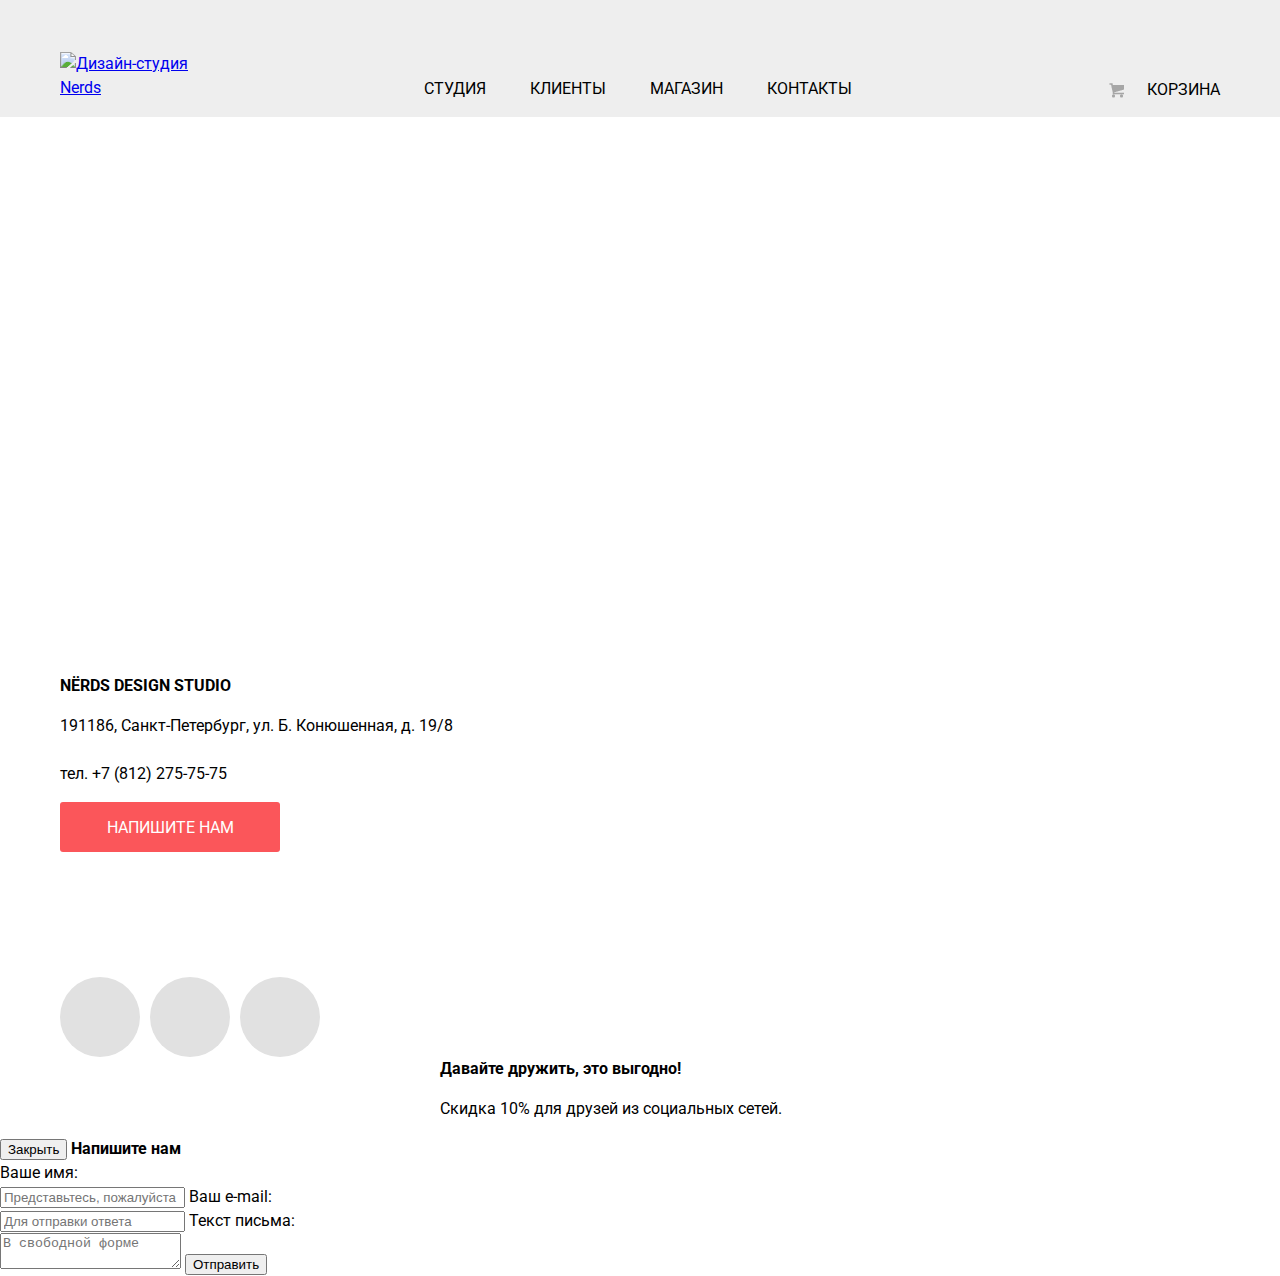
==== catalog.html @ d825fbf0 "added 'catalog' page" ====
<!DOCTYPE html>
<html lang="ru" xmlns="http://www.w3.org/1999/html">
<head>
    <meta charset="UTF-8">
    <title>Дизайн-студия Nerds</title>
    <link rel="stylesheet" href="https://necolas.github.io/normalize.css/8.0.0/normalize.css">
    <link rel="stylesheet" href="https://fonts.googleapis.com/css?family=Roboto:100,100i,300,300i,400,400i,500,500i,700,700i,900,900i&amp;subset=cyrillic,cyrillic-ext,latin-ext" >
    <link rel="stylesheet" href="css/style.css">
</head>
<body>
<header class="header">
    <nav class="header-nav container">
        <a href="#" class="header-logo"><img src="images/nerds-logo.png" alt="Дизайн-студия Nerds"></a>
        <ul class="header-menu">
            <li><a href="#studio">Студия</a></li>
            <li><a href="#clients">Клиенты</a></li>
            <li><a href="#">Магазин</a></li>
            <li><a href="#contact">Контакты</a></li>
        </ul>
        <a href="#" class="header-basket">Корзина</a>
    </nav>
</header>
<main>


    <section class="contacts" id="contact">
        <div id="map">
            <iframe src="https://www.google.com/maps/embed?pb=!1m14!1m8!1m3!1d3997.198206545723!2d30.3230833!3d59.9387942!3m2!1i1024!2i768!4f13.1!3m3!1m2!1s0x4696310fca5ba729%3A0xea9c53d4493c879f!2z0JHQvtC70YzRiNCw0Y8g0JrQvtC90Y7RiNC10L3QvdCw0Y8g0YPQuy4sIDE5LCDQodCw0L3QutGCLdCf0LXRgtC10YDQsdGD0YDQsywg0KDQvtGB0YHQuNGPLCAxOTExODY!5e0!3m2!1sru!2sua!4v1524578433122" width="100%" height="415" frameborder="0" style="border:0" allowfullscreen></iframe>
        </div>
        <div class="container">
            <div class="page-address">
                <b>NЁRDS DESIGN STUDIO</b>
                <p>191186, Санкт-Петербург, ул. Б. Конюшенная, д. 19/8<br><br>
                    тел. +7 (812) 275-75-75</p>
                <a href="#contact" class="adress-button" onclick="openPopup()">Напишите нам</a>
            </div>
        </div>
    </section>
</main>
<footer class="footer">
    <div class="container clearfix">
        <div class="footer-social">
            <ul>
                <li><a href="#"><span class="vk">Вконтакте</span></a></li>
                <li><a href="#"><span class="fb">Facebook</span></a></li>
                <li><a href="#"><span class="insta">Instagram</span></a></li>
            </ul>
        </div>
        <div class="footer-promo">
            <b class="footer-promo-title">Давайте дружить, это выгодно!</b>
            <p>Скидка 10% для друзей из социальных сетей.</p>
        </div>
    </div>
</footer>
<div class="pop-up">
    <button class="window-close" title="Закрыть" onclick="windowClose()">Закрыть</button>
    <b>Напишите нам</b>
    <form action="#" method="post" class="clearfix">
        <label>Ваше имя:<br><input type="text" name="name" id="username" placeholder="Представьтесь, пожалуйста" autocomplete="on"></label>
        <label class="right-form">Ваш e-mail:<br><input type="email" name="e-mail" id="usermail" placeholder="Для отправки ответа" autocomplete="on"></label>
        <label>Текст письма:<br><textarea name="text" id="usertext" placeholder="В свободной форме" ></textarea></label>
        <input type="submit" name="send-message" value="Отправить" onclick="windowClose()">
    </form>
</div>

<script src="javascript/scripts.js"></script>
</body>
</html>
---- css/style.css ----
html {
    box-sizing: border-box;
}

*,
*::before,
*::after {
    box-sizing: inherit;
}

body {
    background-color: white;
    min-width: 1200px;
    margin: 0;
    padding: 0;
    font-family: Roboto, sans-serif;
    font-size: 16px;
    line-height: 24px;
    color: #000000;
}

.container {
    width: 1160px;
    margin: 0 auto;
}

.clearfix::after {
    content: "";
    display: table;
    clear: both;
}

.header {
    background-color: #eeeeee;
    padding-top: 52px;
}

a.header-logo {
    display: inline-block;
    width: 160px;
    height: 65px;
    vertical-align: bottom;
}

a.header-logo:hover {
    opacity: 0.8;
}

a.header-logo:active {
    opacity: 0.3;
}

.header-nav ul {
    display: inline-block;
    padding: 0;
}

.header-nav li {
    display: inline-block;
    list-style: none;
}

.header-nav li > a,
a.header-basket {
    text-decoration: none;
    color: #000000;
    text-transform: uppercase;
}

.header-nav li > a:hover,
a.header-basket:hover {
    color: #fb565a;
}

.header-nav li > a:active {
    color: #000000;
    opacity: 0.3;
}

ul.header-menu {
    width: 490px;
    margin-left: 200px;
}

ul.header-menu li {
    margin-right: 40px;
}

ul.header-menu li:last-child {
    margin-right: 0;
}

a.header-basket {
    float: right;
    text-align: right;
    margin-top: 26px;
    position: relative;
}

a.header-basket::before {
    content: "";
    display: block;
    width: 15px;
    height: 15px;
    position: absolute;
    left: -38px;
    top: 5px;
    background-image: url("../images/icon-basket.png");
    background-repeat: no-repeat;
    background-size: 15px 15px;
}

.slider {
    background-color: #eeeeee;
    margin-bottom: 80px;
}

.slider input[type=radio] {
    display: none;
}

.slider-display {
    display: block;
    width: 1160px;
    height: 430px;
    position: relative;
}

.slider-slide  {
    width: 1160px;
    height: 430px;
    position: absolute;
    left: 0;
    top: 0;
    padding-top: 74px;
    background-repeat: no-repeat;
    display: none;
}

.slides .slider-slide:nth-child(1) {
    background-image: url('../images/slide1.png');
    background-position: 430px 16px;
}

.slides .slider-slide:nth-child(2) {
    background-image: url('../images/slide2.png');
    background-position: 492px 0;
}

.slides .slider-slide:nth-child(3) {
    background-image: url('../images/slide3.png');
    background-position: 400px 20px;
}

.slider-controls {
    position: absolute;
    left: 534px;
    bottom: 92px;
    z-index: 1000;
}

.slider-controls label {
    display: inline-block;
    width: 18px;
    height: 18px;
    margin-right: 15px;
    border-radius: 50%;
    cursor: pointer;
    background-color: #ffffff;
}

#slider-btn-1:checked ~ .slider-controls label[for="slider-btn-1"],
#slider-btn-2:checked ~ .slider-controls label[for="slider-btn-2"],
#slider-btn-3:checked ~ .slider-controls label[for="slider-btn-3"] {
    box-shadow:
            0 0 0 5px #fff inset,
            0 0 0 7px #c1c1c1 inset;
}

#slider-btn-1:checked ~ .slides .slider-slide:nth-child(1) {
    display: block;
}

#slider-btn-2:checked ~ .slides .slider-slide:nth-child(2) {
    display: block;
}

#slider-btn-3:checked ~ .slides .slider-slide:nth-child(3) {
    display: block;
}

.slider b {
    display: inline-block;
    padding: 0;
    font-size: 55px;
    line-height: 55px;
    width: 560px;
    margin-bottom: 10px;
}

.slides .slider-slide:nth-child(3) b {
    width: 460px;
}

.slider p {
    padding: 0;
    width: 380px;
    line-height: 24px;
    margin-bottom: 40px;
}

.slider a {
    display: block;
    width: 240px;
    height: 50px;
    padding-top: 15px;
    text-decoration: none;
    color: #ffffff;
    text-transform: uppercase;
    text-align: center;
    background-color: #fb565a;
    border-radius: 3px;
}

.slider a:hover {
    background-color: #e74246;
}

.slider a:active {
    color: rgba(255, 255, 255, 0.3);
    box-shadow: 0 3px 0 0 rgba(0, 1, 1, 0.1) inset;
}

.services {
    padding-bottom: 80px;
    border-bottom: 2px solid #eeeeee;
}

.service-block {
    display: inline-block;
    vertical-align: top;
    width: 300px;
    margin-right: 98px;
}

.service-block:nth-child(3n) {
    margin-right: 0;
}

.services h3 {
    text-transform: uppercase;
    font-size: 24px;
    font-weight: bold;
    margin-top: 20px;
    margin-bottom: 20px;
}

.services p {
    display: inline-block;
    padding-right: 40px;
    margin-top: 0;
    margin-bottom: 30px;
}

a.order-button {
    display: block;
    padding: 15px;
    width: 160px;
    height: 50px;
    color: #ffffff;
    text-decoration: none;
    text-transform: uppercase;
    text-align: center;
    background-color: #fb565a;
    border-radius: 3px;
}

a.order-button:hover {
    background-color: #e74246;
}

a.order-button:active {
    background-color: #d7373b;
}

a.btn-green {
    background-color: #00ca74;
}

a.btn-green:hover {
    background-color: #00bc6c;
}

a.btn-green:active {
    background-color: #00aa62;
}

a.btn-yellow {
    background-color: #efc84a;
}

a.btn-yellow:hover {
    background-color: #eab534;
}

a.btn-yellow:active {
    background-color: #e5a722;
}

a.order-button:active,
a.btn-green:active,
a.btn-yellow:active {
    color: rgba(255, 255, 255, 0.3);
    box-shadow: 0 3px 0 0 rgba(0, 1, 1, 0.1) inset;
}

.content {
    padding-top: 41px;
    padding-bottom: 0;
}

.content .container {
    padding-bottom: 55px;
    border-bottom: 2px solid #eeeeee;
    background-image: url('../images/nerds-illustration.jpg');
    background-repeat: no-repeat;
    background-position: 800px 0;
}

.content b {
    display: inline-block;
    width: 660px;
    padding: 0;
    margin-top: 32px;
    margin-bottom: 16px;
    font-size: 45px;
    line-height: 45px;
}

.content p {
    display: inline-block;
    width: 660px;
}

.content-title {
    display: inline-block;
    text-transform: uppercase;
    font-weight: bold;
    margin-bottom: 12px;
}

.content-left,
.content-right {
    margin-top: 24px;
}

.content-left {
    width: 660px;
    float: left;
}

.content-left ul {
    display: block;
    margin-top: 10px;
    padding-left: 35px;
    padding-top: 5px;
    padding-bottom: 0;
}

.content-left li {
    list-style: none;
    padding-bottom: 24px;
    position: relative;
}

.content-left li:last-child {
    padding-bottom: 0;
}

.content-left li:before {
    content: "";
    display: block;
    position: absolute;
    left: -35px;
    top: 12px;
    width: 25px;
    height: 2px;
    background-color: #fb565a;
}

.content-right {
    width: 360px;
    float: right;
}

.content-right .content-title {
    width: 360px;
    text-align: center;
    margin-bottom: 40px;
}

.content-right ul {
    display: inline-block;
    width: 360px;
    padding: 0;
    margin-bottom: 0;
}

.content-right li {
    display: inline-block;
    list-style: none;
    width: 100px;
    margin-left: 16px;
}

.content-right li:first-child {
    margin-left: 0;
}

.percents {
    font-size: 46px;
    font-weight: bold;
}

sup.percents {
    vertical-align: top;
}

li.description {
    line-height: 18px;
}

.partners {
    padding-top: 45px;
}

.partners .container {
    border-bottom: 2px solid #eeeeee;
}

.partners ul {
    padding: 0;
    font-size: 0;
    margin-bottom: 35px;
    height: 100px;
    line-height: 100px;
}

.partners li {
    display: inline-block;
    width: 260px;
    line-height: normal;
    vertical-align: middle;
    text-align: center;
    list-style: none;
    margin-right: 40px;
    opacity: 0.2;
}

.partners li:last-child {
    margin-right: 0;
}

.partners li:hover {
    opacity: 1;
}

.partners li:active {
    opacity: 0.1;
}

.contacts {
    width: auto;
    background-image: url("../images/google-map.jpg");
    background-repeat: repeat-x;
    background-position: center;
    margin-top: 80px;
    padding: 55px 0;
}

.page-addres {
    display: block;
    width: 319px;
    height: 308px;
    padding-top: 52px;
    padding-left: 50px;
    background-color: #ffffff;
}

.page-addres b {
    display: inline-block;
    font-size: 18px;
}

.page-addres p {
    display: inline-block;
    width: 210px;
    padding-top: 7px;
    padding-bottom: 22px;
    font-size: 16px;
    line-height: 18px;
}

a.adress-button {
    display: block;
    padding: 14px;
    width: 220px;
    height: 50px;
    color: #ffffff;
    text-decoration: none;
    text-transform: uppercase;
    text-align: center;
    background-color: #fb565a;
    border-radius: 3px;
}

a.adress-button:hover {
    background-color: #e74246;
}

a.adress-button:active {
    background-color: #d7373b;
}

.footer {
    margin-top: 65px;
}

.footer-social ul {
    display: inline-block;
    padding: 0;
    font-size: 0;
}

.footer-social li {
    display: inline-block;
    list-style: none;
    margin-right: 10px;
}

.footer-social li:last-child {
    margin-right: 0;
}

.footer-social a {
    display: block;
    width: 80px;
    height: 80px;
    border-radius: 50%;
    background-color: #e1e1e1;
    background-repeat: no-repeat;
    background-position: center;
}

.footer-social li:first-child > a {
    background-image: url("../images/vk-icon.png");
}

.footer-social li:nth-child(2) > a {
    background-image: url("../images/fb-icon.png");
}

.footer-social li:last-child > a {
    background-image: url("../images/insta-icon.png");
}

.footer-social a:hover {
    background-color: #e74246;
}

.footer-social a:active {
    background-color: #d7373b;
    box-shadow: 0 3px 0 0 rgba(0, 1, 1, 0.1) inset;
}

.footer-promo {
    float: right;
    width: 560px;
    margin-right: 220px;
}

p.footer-promo-title {
    font-size: 36px;
}
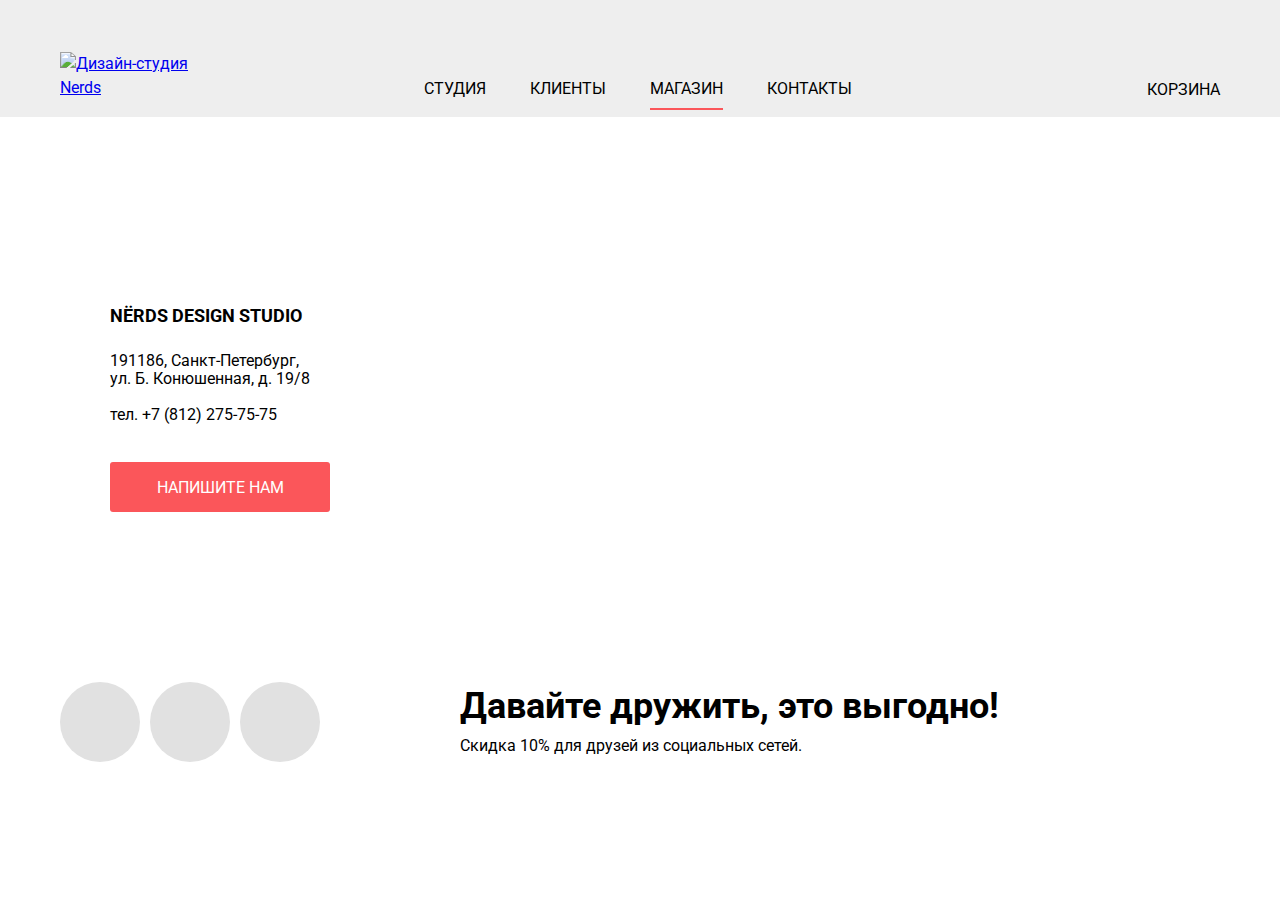
==== commit c0404787: "improved code" ====
--- a/catalog.html
+++ b/catalog.html
@@ -10,19 +10,17 @@
 <body>
 <header class="header">
     <nav class="header-nav container">
-        <a href="#" class="header-logo"><img src="images/nerds-logo.png" alt="Дизайн-студия Nerds"></a>
+        <a href="index.html" class="header-logo"><img src="images/nerds-logo.png" alt="Дизайн-студия Nerds"></a>
         <ul class="header-menu">
             <li><a href="#studio">Студия</a></li>
             <li><a href="#clients">Клиенты</a></li>
-            <li><a href="#">Магазин</a></li>
+            <li><a class="active">Магазин</a></li>
             <li><a href="#contact">Контакты</a></li>
         </ul>
         <a href="#" class="header-basket">Корзина</a>
     </nav>
 </header>
 <main>
-
-
     <section class="contacts" id="contact">
         <div id="map">
             <iframe src="https://www.google.com/maps/embed?pb=!1m14!1m8!1m3!1d3997.198206545723!2d30.3230833!3d59.9387942!3m2!1i1024!2i768!4f13.1!3m3!1m2!1s0x4696310fca5ba729%3A0xea9c53d4493c879f!2z0JHQvtC70YzRiNCw0Y8g0JrQvtC90Y7RiNC10L3QvdCw0Y8g0YPQuy4sIDE5LCDQodCw0L3QutGCLdCf0LXRgtC10YDQsdGD0YDQsywg0KDQvtGB0YHQuNGPLCAxOTExODY!5e0!3m2!1sru!2sua!4v1524578433122" width="100%" height="415" frameborder="0" style="border:0" allowfullscreen></iframe>
--- a/css/style.css
+++ b/css/style.css
@@ -65,6 +65,7 @@
     text-decoration: none;
     color: #000000;
     text-transform: uppercase;
+    padding-bottom: 10px;
 }
 
 .header-nav li > a:hover,
@@ -91,10 +92,13 @@
 }
 
 a.header-basket {
+    display: inline-block;
+    width: 115px;
     float: right;
     text-align: right;
     margin-top: 26px;
     position: relative;
+    padding-bottom: 7px;
 }
 
 a.header-basket::before {
@@ -103,11 +107,17 @@
     width: 15px;
     height: 15px;
     position: absolute;
-    left: -38px;
+    left: 0;
     top: 5px;
-    background-image: url("../images/icon-basket.png");
-    background-repeat: no-repeat;
-    background-size: 15px 15px;
+    background: url('../images/css_sprites.png') -97px -238px;
+}
+
+.header-nav a.active {
+    border-bottom: 2px solid #fb565a;
+}
+
+.header-nav a.active:hover {
+    color: #000000;
 }
 
 .slider {
@@ -156,7 +166,7 @@
     position: absolute;
     left: 534px;
     bottom: 92px;
-    z-index: 1000;
+    z-index: 80;
 }
 
 .slider-controls label {
@@ -177,14 +187,8 @@
             0 0 0 7px #c1c1c1 inset;
 }
 
-#slider-btn-1:checked ~ .slides .slider-slide:nth-child(1) {
-    display: block;
-}
-
-#slider-btn-2:checked ~ .slides .slider-slide:nth-child(2) {
-    display: block;
-}
-
+#slider-btn-1:checked ~ .slides .slider-slide:nth-child(1),
+#slider-btn-2:checked ~ .slides .slider-slide:nth-child(2),
 #slider-btn-3:checked ~ .slides .slider-slide:nth-child(3) {
     display: block;
 }
@@ -322,9 +326,14 @@
 .content .container {
     padding-bottom: 55px;
     border-bottom: 2px solid #eeeeee;
-    background-image: url('../images/nerds-illustration.jpg');
+}
+
+.content .nerds-logo {
+    float: right;
+    width: 360px;
+    height: 208px;
+    background: url('../images/css_sprites.png') -10px -10px;
     background-repeat: no-repeat;
-    background-position: 800px 0;
 }
 
 .content b {
@@ -410,20 +419,29 @@
     display: inline-block;
     list-style: none;
     width: 100px;
-    margin-left: 16px;
-}
-
-.content-right li:first-child {
-    margin-left: 0;
+    margin-right: 16px;
+}
+
+.content-right li:last-child {
+    width: 70px;
+    margin-right: 0;
 }
 
 .percents {
     font-size: 46px;
     font-weight: bold;
-}
-
-sup.percents {
-    vertical-align: top;
+    position: relative;
+}
+
+.percents::after {
+    content: "%";
+    width: 26px;
+    height: 26px;
+    font-size: 26px;
+    line-height: 10px;
+    position: absolute;
+    top: -5px;
+    right: -5px;
 }
 
 li.description {
@@ -470,30 +488,37 @@
 }
 
 .contacts {
-    width: auto;
+    position: relative;
+    margin-top: 80px;
+    height: 415px;
     background-image: url("../images/google-map.jpg");
-    background-repeat: repeat-x;
+    background-repeat: no-repeat;
     background-position: center;
-    margin-top: 80px;
-    padding: 55px 0;
-}
-
-.page-addres {
-    display: block;
+}
+
+.contacts iframe {
+    padding: 0;
+    z-index: 5;
+}
+
+.page-address {
+    display: block;
+    position: absolute;
+    left: auto;
+    top: 55px;
     width: 319px;
     height: 308px;
     padding-top: 52px;
     padding-left: 50px;
     background-color: #ffffff;
-}
-
-.page-addres b {
-    display: inline-block;
+    z-index: 10;
+}
+
+.page-address b {
     font-size: 18px;
 }
 
-.page-addres p {
-    display: inline-block;
+.page-address p {
     width: 210px;
     padding-top: 7px;
     padding-bottom: 22px;
@@ -523,7 +548,8 @@
 }
 
 .footer {
-    margin-top: 65px;
+    margin-top: 70px;
+    margin-bottom: 70px;
 }
 
 .footer-social ul {
@@ -543,25 +569,43 @@
 }
 
 .footer-social a {
-    display: block;
+    display: inline-block;
     width: 80px;
     height: 80px;
     border-radius: 50%;
     background-color: #e1e1e1;
     background-repeat: no-repeat;
     background-position: center;
-}
-
-.footer-social li:first-child > a {
-    background-image: url("../images/vk-icon.png");
-}
-
-.footer-social li:nth-child(2) > a {
-    background-image: url("../images/fb-icon.png");
-}
-
-.footer-social li:last-child > a {
-    background-image: url("../images/insta-icon.png");
+    z-index: 5;
+    position: relative;
+}
+
+.footer-social span {
+    display: inline-block;
+    background-image: url('../images/css_sprites.png');
+    background-repeat: no-repeat;
+    position: absolute;
+    top: 50%;
+    left: 50%;
+    transform: translate(-50%, -50%);
+}
+
+.footer-social span.vk {
+    width: 26px;
+    height: 15px;
+    background-position: -51px -238px;
+}
+
+.footer-social span.fb {
+    width: 12px;
+    height: 22px;
+    background-position: -10px -279px;
+}
+
+.footer-social span.insta {
+    width: 21px;
+    height: 21px;
+    background-position: -10px -238px;
 }
 
 .footer-social a:hover {
@@ -573,12 +617,163 @@
     box-shadow: 0 3px 0 0 rgba(0, 1, 1, 0.1) inset;
 }
 
+.footer-social a:active > span {
+    opacity: 0.3;
+}
+
 .footer-promo {
     float: right;
     width: 560px;
-    margin-right: 220px;
-}
-
-p.footer-promo-title {
+    margin-right: 200px;
+    margin-top: -80px;
+}
+
+b.footer-promo-title {
     font-size: 36px;
+}
+
+.footer-promo p {
+    font-size: 16px;
+    line-height: 22px;
+    margin-top: 10px;
+}
+
+.pop-up {
+    display: none;
+    position: fixed;
+    top: 50%;
+    left: 50%;
+    transform: translate(-50%, -50%);
+    background-color: #ffffff;
+    width: 960px;
+    height: 590px;
+    padding: 70px 100px 80px 100px;
+    box-shadow: 0 20px 40px 0 rgba(0,1,1,0.75);
+    z-index: 100;
+}
+
+.pop-up b {
+    font-size: 45px;
+    line-height: 45px;
+}
+
+.pop-up .window-close {
+    display: block;
+    width: 23px;
+    height: 23px;
+    font-size: 0;
+    background-color: white;
+    border: 0;
+    opacity: 0.3;
+    cursor: pointer;
+    position: absolute;
+    right: 90px;
+    top: 80px;
+}
+
+.pop-up .window-close::before,
+.pop-up .window-close::after {
+    content: "";
+    width: 25px;
+    height: 5px;
+    background-color: #fb565a;
+    position: absolute;
+    top: 10px;
+    left: 2px;
+}
+
+.pop-up .window-close::before {
+    transform: rotate(-45deg);
+}
+
+.pop-up .window-close::after {
+    transform: rotate(45deg);
+}
+
+.pop-up .window-close:hover {
+    opacity: 1;
+}
+
+.pop-up .window-close:active {
+    opacity: 0.1;
+}
+
+.pop-up form {
+    margin-top: 35px;
+}
+
+.pop-up label,
+.pop-up input {
+    font-size: 16px;
+}
+
+.pop-up label {
+    font-weight: bold;
+}
+
+.pop-up input,
+.pop-up textarea {
+    border: 2px solid #d7dcde;
+    padding: 10px;
+    color: #444444;
+    margin-top: 10px;
+}
+
+.pop-up input:hover,
+.pop-up textarea:hover {
+    border-color: #b4b9bb;
+}
+
+.pop-up input:focus,
+.pop-up textarea:focus {
+   border-color: #000000;
+   color: #000000;
+}
+
+.pop-up input:invalid {
+    border-color: #e74246;
+    color: #e74246;
+}
+
+.pop-up input {
+    width: 360px;
+    height: 50px;
+    margin-bottom: 30px;
+}
+
+label.right-form {
+    float: right;
+    margin-top: -24px;
+}
+
+.pop-up textarea {
+    width: 760px;
+    height: 120px;
+    resize: none;
+}
+
+.pop-up input[type="text"] {
+    margin-right: 40px;
+}
+
+.pop-up input[type="submit"] {
+    width: 260px;
+    height: 50px;
+    padding: 14px;
+    color: #ffffff;
+    text-decoration: none;
+    text-transform: uppercase;
+    text-align: center;
+    background-color: #fb565a;
+    border-radius: 3px;
+    border: none;
+    margin-top: 50px;
+}
+
+.pop-up input[type="submit"]:hover {
+    background-color: #e74246;
+}
+
+.pop-up input[type="submit"]:active {
+    background-color: #d7373b;
 }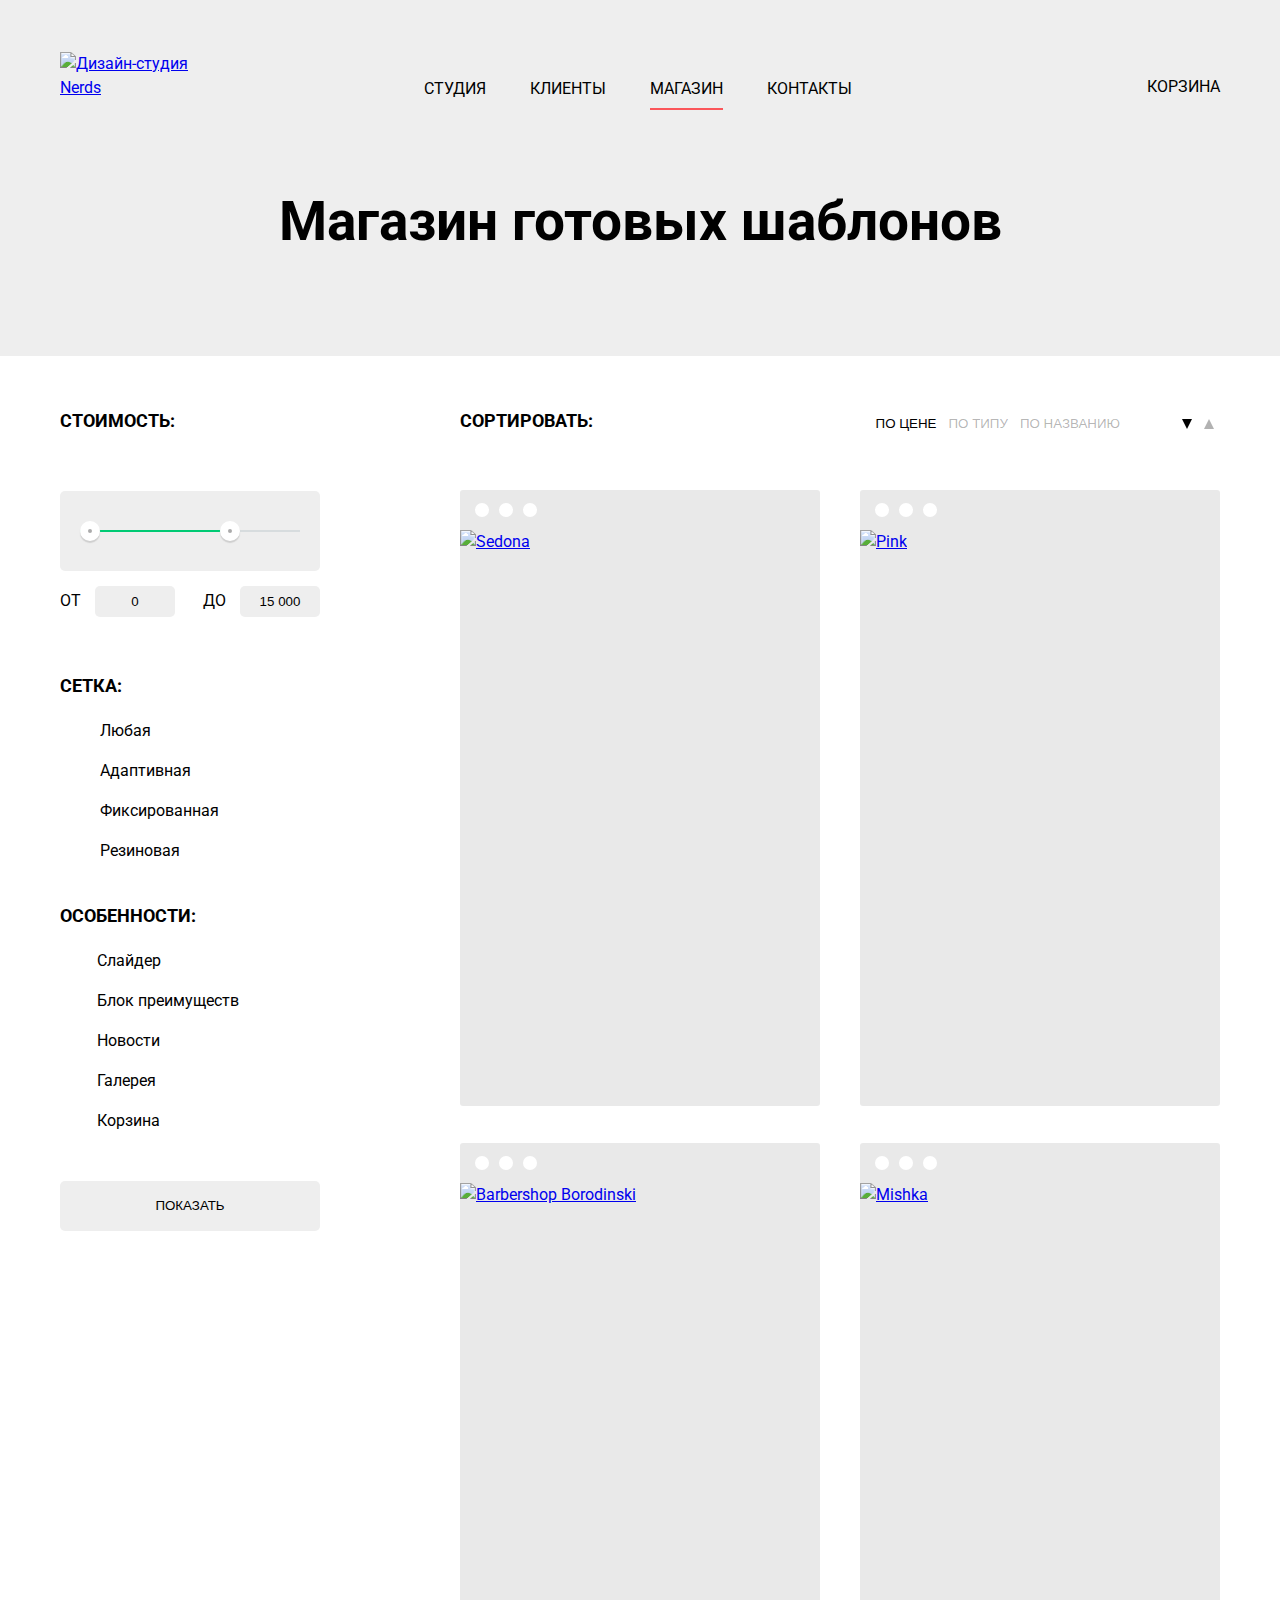
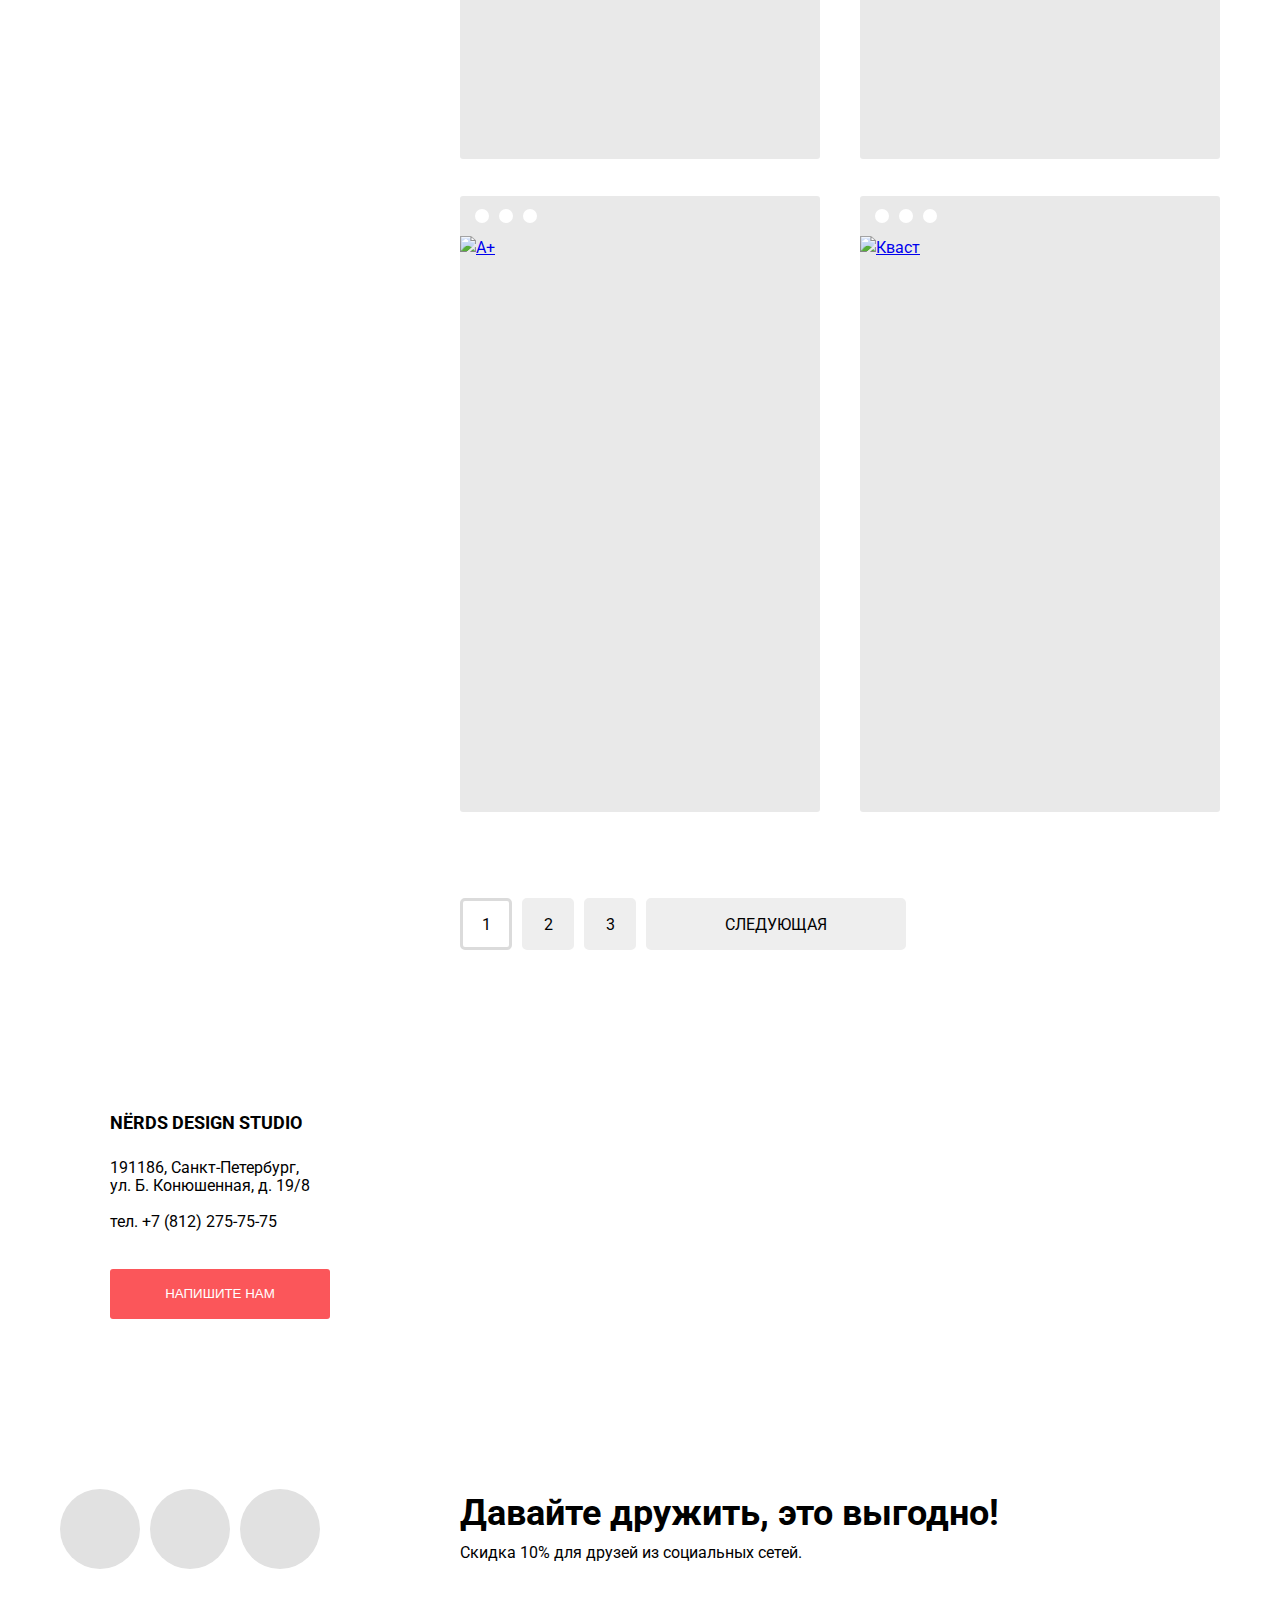
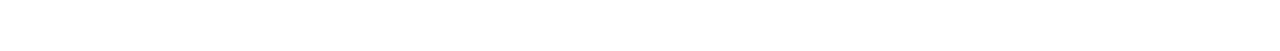
==== commit 8a56c185: "minor improvements" ====
--- a/catalog.html
+++ b/catalog.html
@@ -12,8 +12,8 @@
     <nav class="header-nav container">
         <a href="index.html" class="header-logo"><img src="images/nerds-logo.png" alt="Дизайн-студия Nerds"></a>
         <ul class="header-menu">
-            <li><a href="#studio">Студия</a></li>
-            <li><a href="#clients">Клиенты</a></li>
+            <li><a href="index.html#studio">Студия</a></li>
+            <li><a href="index.html#clients">Клиенты</a></li>
             <li><a class="active">Магазин</a></li>
             <li><a href="#contact">Контакты</a></li>
         </ul>
@@ -21,16 +21,136 @@
     </nav>
 </header>
 <main>
+    <section class="shop-title">
+        <div class="container">
+            <h1>Магазин готовых шаблонов</h1>
+        </div>
+    </section>
+    <section class="catalogue">
+        <div class="container clearfix">
+            <aside class="catalogue-filter">
+                <b>Стоимость:</b>
+                <div class="range-filter">
+                    <div class="range-controls">
+                        <div class="scale">
+                            <div style="width: 70%" class="bar"></div>
+                        </div>
+                        <div class="toggle min-toggle"></div>
+                        <div class="toggle max-toggle"></div>
+                    </div>
+                    <div class="price-controls">
+                        <label class="min-price">от <input type="text" name="min-price" value="0"></label>
+                        <label class="max-price">до <input type="text" name="max-price" value="15 000"></label>
+                    </div>
+                </div>
+                <b>Сетка:</b>
+                <div class="grid">
+                    <input type="radio" id="all-items" name="radio-filter" checked>
+                    <label for="all-items">Любая <span></span></label>
+                    <input type="radio" id="adaptive" name="radio-filter">
+                    <label for="adaptive">Адаптивная <span></span></label>
+                    <input type="radio" id="fixed" name="radio-filter">
+                    <label for="fixed">Фиксированная <span></span></label>
+                    <input type="radio" id="responsive" name="radio-filter">
+                    <label for="responsive">Резиновая <span></span></label>
+                </div>
+                <b>Особенности:</b>
+                <div class="specials">
+                    <input type="checkbox" value="with-slider" id="with-slider">
+                    <label for="with-slider">Слайдер <span></span></label>
+                    <input type="checkbox" value="advantages" id="advantages">
+                    <label for="advantages">Блок преимуществ <span></span></label>
+                    <input type="checkbox" value="news" id="news">
+                    <label for="news">Новости <span></span></label>
+                    <input type="checkbox" value="gallery" id="gallery">
+                    <label for="gallery">Галерея <span></span></label>
+                    <input type="checkbox" value="basket" id="basket">
+                    <label for="basket">Корзина <span></span></label>
+                </div>
+                <button name="show" value="Показать" class="filter-show" onclick="showSelected()">Показать</button>
+            </aside>
+            <div class="catalogue-content">
+                <b>Сортировать:</b>
+                <ul class="sort">
+                    <li><button class="active-sort">По цене</button></li>
+                    <li><button>По типу</button></li>
+                    <li><button>По названию</button></li>
+                    <li><button><span class="arrow active-arrow">Вниз</span></button></li>
+                    <li><button><span class="arrow arrow-up">Вверх</span></button></li>
+                </ul>
+                <div class="catalogue-items">
+                    <div class="catalogue-item responsive-item">
+                        <div class="browser-window"><span></span><span></span><span></span></div>
+                        <a href="#"><img src="images/catalogue/img-sedona.jpg" alt="Sedona"></a>
+                        <div class="item-description">
+                            <b>Sedona</b>
+                            <p>Информационный сайт для туристов</p>
+                            <a href="#" class="item-price">9 900 руб.</a>
+                        </div>
+                    </div>
+                    <div class="catalogue-item adaptive-item">
+                        <div class="browser-window"><span></span><span></span><span></span></div>
+                        <a href="#"><img src="images/catalogue/img-pink.jpg" alt="Pink"></a>
+                        <div class="item-description">
+                            <b>Pink App</b>
+                            <p>Продуктовый лендинг приложения для iOS и Android</p>
+                            <a href="#" class="item-price">9 900 руб.</a>
+                        </div>
+                    </div>
+                    <div class="catalogue-item fixed-item">
+                        <div class="browser-window"><span></span><span></span><span></span></div>
+                        <a href="#"><img src="images/catalogue/img-barbershop.jpg" alt="Barbershop Borodinski"></a>
+                        <div class="item-description">
+                            <b>Barbershop</b>
+                            <p>Сайт салоны красоты. Для мужчин, да.</p>
+                            <a href="#" class="item-price">9 900 руб.</a>
+                        </div>
+                    </div>
+                    <div class="catalogue-item adaptive-item">
+                        <div class="browser-window"><span></span><span></span><span></span></div>
+                        <a href="#"><img src="images/catalogue/img-mishka.jpg" alt="Mishka"></a>
+                        <div class="item-description">
+                            <b>MISHKA</b>
+                            <p>Интернет-магазин вязаных игрушек</p>
+                            <a href="#" class="item-price">9 900 руб.</a>
+                        </div>
+                    </div>
+                    <div class="catalogue-item fixed-item">
+                        <div class="browser-window"><span></span><span></span><span></span></div>
+                        <a href="#"><img src="images/catalogue/img-aplus.jpg" alt="A+"></a>
+                        <div class="item-description">
+                            <b>A Plus</b>
+                            <p>Лендинг курсов повышения квалификации</p>
+                            <a href="#" class="item-price">9 900 руб.</a>
+                        </div>
+                    </div>
+                    <div class="catalogue-item fixed-item">
+                        <div class="browser-window"><span></span><span></span><span></span></div>
+                        <a href="#"><img src="images/catalogue/img-kvast.jpg" alt="Кваст"></a>
+                        <div class="item-description">
+                            <b>КВАСТ</b>
+                            <p>Промо-сайт производителя крафтового кваса</p>
+                            <a href="#" class="item-price">9 900 руб.</a>
+                        </div>
+                    </div>
+                </div>
+                <ul class="pager">
+                    <li><a class="active-page">1</a></li>
+                    <li><a href="#">2</a></li>
+                    <li><a href="#">3</a></li>
+                    <li><a href="#" class="next-page">Следующая</a></li>
+                </ul>
+            </div>
+        </div>
+    </section>
     <section class="contacts" id="contact">
-        <div id="map">
-            <iframe src="https://www.google.com/maps/embed?pb=!1m14!1m8!1m3!1d3997.198206545723!2d30.3230833!3d59.9387942!3m2!1i1024!2i768!4f13.1!3m3!1m2!1s0x4696310fca5ba729%3A0xea9c53d4493c879f!2z0JHQvtC70YzRiNCw0Y8g0JrQvtC90Y7RiNC10L3QvdCw0Y8g0YPQuy4sIDE5LCDQodCw0L3QutGCLdCf0LXRgtC10YDQsdGD0YDQsywg0KDQvtGB0YHQuNGPLCAxOTExODY!5e0!3m2!1sru!2sua!4v1524578433122" width="100%" height="415" frameborder="0" style="border:0" allowfullscreen></iframe>
-        </div>
+        <iframe src="https://www.google.com/maps/embed?pb=!1m14!1m8!1m3!1d3997.198206545723!2d30.3230833!3d59.9387942!3m2!1i1024!2i768!4f13.1!3m3!1m2!1s0x4696310fca5ba729%3A0xea9c53d4493c879f!2z0JHQvtC70YzRiNCw0Y8g0JrQvtC90Y7RiNC10L3QvdCw0Y8g0YPQuy4sIDE5LCDQodCw0L3QutGCLdCf0LXRgtC10YDQsdGD0YDQsywg0KDQvtGB0YHQuNGPLCAxOTExODY!5e0!3m2!1sru!2sua!4v1524578433122" width="100%" height="415" frameborder="0" style="border:0" allowfullscreen></iframe>
         <div class="container">
             <div class="page-address">
                 <b>NЁRDS DESIGN STUDIO</b>
                 <p>191186, Санкт-Петербург, ул. Б. Конюшенная, д. 19/8<br><br>
                     тел. +7 (812) 275-75-75</p>
-                <a href="#contact" class="adress-button" onclick="openPopup()">Напишите нам</a>
+                <button class="adress-button" id="adress-button">Напишите нам</button>
             </div>
         </div>
     </section>
@@ -50,14 +170,14 @@
         </div>
     </div>
 </footer>
-<div class="pop-up">
-    <button class="window-close" title="Закрыть" onclick="windowClose()">Закрыть</button>
+<div class="pop-up pop-up-hidden">
+    <button class="window-close" title="Закрыть" id="close-button">Закрыть</button>
     <b>Напишите нам</b>
     <form action="#" method="post" class="clearfix">
         <label>Ваше имя:<br><input type="text" name="name" id="username" placeholder="Представьтесь, пожалуйста" autocomplete="on"></label>
         <label class="right-form">Ваш e-mail:<br><input type="email" name="e-mail" id="usermail" placeholder="Для отправки ответа" autocomplete="on"></label>
         <label>Текст письма:<br><textarea name="text" id="usertext" placeholder="В свободной форме" ></textarea></label>
-        <input type="submit" name="send-message" value="Отправить" onclick="windowClose()">
+        <input type="submit" name="send-message" value="Отправить">
     </form>
 </div>
 
--- a/css/style.css
+++ b/css/style.css
@@ -1,10 +1,12 @@
 html {
+    -webkit-box-sizing: border-box;
     box-sizing: border-box;
 }
 
 *,
 *::before,
 *::after {
+    -webkit-box-sizing: inherit;
     box-sizing: inherit;
 }
 
@@ -96,7 +98,7 @@
     width: 115px;
     float: right;
     text-align: right;
-    margin-top: 26px;
+    margin-top: 23px;
     position: relative;
     padding-bottom: 7px;
 }
@@ -120,6 +122,19 @@
     color: #000000;
 }
 
+.shop-title {
+    background-color: #eeeeee;
+    padding-top: 40px;
+    padding-bottom: 70px;
+}
+
+.shop-title h1 {
+    font-size: 55px;
+    font-family: Roboto, sans-serif;
+    line-height: 55px;
+    text-align: center;
+}
+
 .slider {
     background-color: #eeeeee;
     margin-bottom: 80px;
@@ -182,6 +197,9 @@
 #slider-btn-1:checked ~ .slider-controls label[for="slider-btn-1"],
 #slider-btn-2:checked ~ .slider-controls label[for="slider-btn-2"],
 #slider-btn-3:checked ~ .slider-controls label[for="slider-btn-3"] {
+    -webkit-box-shadow:
+            0 0 0 5px #fff inset,
+            0 0 0 7px #c1c1c1 inset;
     box-shadow:
             0 0 0 5px #fff inset,
             0 0 0 7px #c1c1c1 inset;
@@ -232,6 +250,7 @@
 
 .slider a:active {
     color: rgba(255, 255, 255, 0.3);
+    -webkit-box-shadow: 0 3px 0 0 rgba(0, 1, 1, 0.1) inset;
     box-shadow: 0 3px 0 0 rgba(0, 1, 1, 0.1) inset;
 }
 
@@ -315,6 +334,7 @@
 a.btn-green:active,
 a.btn-yellow:active {
     color: rgba(255, 255, 255, 0.3);
+    -webkit-box-shadow: 0 3px 0 0 rgba(0, 1, 1, 0.1) inset;
     box-shadow: 0 3px 0 0 rgba(0, 1, 1, 0.1) inset;
 }
 
@@ -450,6 +470,7 @@
 
 .partners {
     padding-top: 45px;
+    padding-bottom: 80px;
 }
 
 .partners .container {
@@ -489,7 +510,6 @@
 
 .contacts {
     position: relative;
-    margin-top: 80px;
     height: 415px;
     background-image: url("../images/google-map.jpg");
     background-repeat: no-repeat;
@@ -526,7 +546,7 @@
     line-height: 18px;
 }
 
-a.adress-button {
+button.adress-button {
     display: block;
     padding: 14px;
     width: 220px;
@@ -537,13 +557,14 @@
     text-align: center;
     background-color: #fb565a;
     border-radius: 3px;
-}
-
-a.adress-button:hover {
+    border: none;
+}
+
+button.adress-button:hover {
     background-color: #e74246;
 }
 
-a.adress-button:active {
+button.adress-button:active {
     background-color: #d7373b;
 }
 
@@ -578,6 +599,9 @@
     background-position: center;
     z-index: 5;
     position: relative;
+    -webkit-transition-duration: 0.5s;
+    -o-transition-duration: 0.5s;
+    transition-duration: 0.5s;
 }
 
 .footer-social span {
@@ -587,6 +611,8 @@
     position: absolute;
     top: 50%;
     left: 50%;
+    -webkit-transform: translate(-50%, -50%);
+    -ms-transform: translate(-50%, -50%);
     transform: translate(-50%, -50%);
 }
 
@@ -610,10 +636,14 @@
 
 .footer-social a:hover {
     background-color: #e74246;
+    -webkit-transition-duration: 0.5s;
+    -o-transition-duration: 0.5s;
+    transition-duration: 0.5s;
 }
 
 .footer-social a:active {
     background-color: #d7373b;
+    -webkit-box-shadow: 0 3px 0 0 rgba(0, 1, 1, 0.1) inset;
     box-shadow: 0 3px 0 0 rgba(0, 1, 1, 0.1) inset;
 }
 
@@ -639,17 +669,24 @@
 }
 
 .pop-up {
-    display: none;
+    display: block;
     position: fixed;
     top: 50%;
     left: 50%;
+    -webkit-transform: translate(-50%, -50%);
+    -ms-transform: translate(-50%, -50%);
     transform: translate(-50%, -50%);
     background-color: #ffffff;
     width: 960px;
     height: 590px;
     padding: 70px 100px 80px 100px;
+    -webkit-box-shadow: 0 20px 40px 0 rgba(0,1,1,0.75);
     box-shadow: 0 20px 40px 0 rgba(0,1,1,0.75);
     z-index: 100;
+}
+
+.pop-up-hidden {
+    display: none;
 }
 
 .pop-up b {
@@ -683,10 +720,14 @@
 }
 
 .pop-up .window-close::before {
+    -webkit-transform: rotate(-45deg);
+    -ms-transform: rotate(-45deg);
     transform: rotate(-45deg);
 }
 
 .pop-up .window-close::after {
+    -webkit-transform: rotate(45deg);
+    -ms-transform: rotate(45deg);
     transform: rotate(45deg);
 }
 
@@ -726,8 +767,8 @@
 
 .pop-up input:focus,
 .pop-up textarea:focus {
-   border-color: #000000;
-   color: #000000;
+    border-color: #000000;
+    color: #000000;
 }
 
 .pop-up input:invalid {
@@ -776,4 +817,456 @@
 
 .pop-up input[type="submit"]:active {
     background-color: #d7373b;
+}
+
+.catalogue ul {
+    padding: 0;
+}
+
+.catalogue li {
+    list-style: none;
+}
+
+.catalogue b {
+    text-transform: uppercase;
+    font-size: 18px;
+    font-weight: bold;
+    line-height: 30px;
+}
+
+.range-filter {
+    margin-top: 55px;
+}
+
+.catalogue-filter {
+    width: 260px;
+    float: left;
+    padding-top: 50px;
+}
+
+.range-controls {
+    position: relative;
+    height: 80px;
+    margin-bottom: 15px;
+    padding: 0 20px;
+    background-color: #eeeeee;
+    border-radius: 5px;
+    overflow: hidden;
+}
+
+.range-controls .scale {
+    margin-top: 39px;
+    height: 2px;
+    background-color: #d7dcde;
+}
+
+.range-controls .bar {
+    height: 2px;
+    background-color: #00ca74;
+}
+
+.range-controls .toggle {
+    -webkit-box-sizing: content-box;
+    box-sizing: content-box;
+    width: 4px;
+    height: 4px;
+    background: #ababab;
+    border: 8px solid white;
+    border-radius: 50%;
+    position: absolute;
+    left: 20px;
+    top: 30px;
+    cursor: pointer;
+    -webkit-box-shadow: 0 2px 1px 0 #cfcfcf;
+    box-shadow: 0 2px 1px 0 #cfcfcf;
+}
+
+.range-controls .max-toggle {
+    left: 160px;
+}
+
+.price-controls {
+    text-transform: uppercase;
+    font-size: 16px;
+    line-height: 22px;
+    position: relative;
+    margin-bottom: 100px;
+}
+
+.price-controls input {
+    width: 80px;
+    border: none;
+    padding: 8px 10px;
+    margin-left: 10px;
+    background: #eeeeee;
+    text-align: center;
+    border-radius: 5px;
+}
+
+.price-controls label {
+    position: absolute;
+}
+
+label.min-price {
+    left: 0;
+}
+
+label.max-price {
+    right: 0;
+}
+
+.catalogue-filter input[type=radio],
+.catalogue-filter input[type=checkbox] {
+    display: none;
+}
+
+.grid {
+    width: 160px;
+    margin-top: 10px;
+    margin-bottom: 30px;
+}
+
+.specials {
+    width: 190px;
+    margin-top: 10px;
+    margin-bottom: 40px;
+}
+
+.grid label,
+.specials label {
+    display: inline-block;
+    cursor: pointer;
+    line-height: 40px;
+    font-size: 16px;
+    vertical-align: middle;
+}
+
+.grid span,
+.specials span {
+    display: inline-block;
+    background-repeat: no-repeat;
+    opacity: 0.4;
+    cursor: pointer;
+    float: left;
+}
+
+.grid label:hover > span,
+.specials label:hover > span {
+    opacity: 1;
+}
+
+.grid span {
+    margin-top: 5px;
+    width: 25px;
+    height: 25px;
+    margin-right: 15px;
+    background-image: url("../images/catalogue/radio-off.png");
+}
+
+.specials span {
+    margin-top: 10px;
+    width: 27px;
+    height: 23px;
+    margin-right: 10px;
+    background-image: url("../images/catalogue/checkbox-off.png");
+}
+
+#all-items:checked ~ label[for="all-items"] > span,
+#adaptive:checked ~ label[for="adaptive"] > span,
+#fixed:checked ~ label[for="fixed"] > span,
+#responsive:checked ~ label[for="responsive"] > span {
+    background-image: url("../images/catalogue/radio-on.png");
+}
+
+#with-slider:checked ~ label[for="with-slider"] > span,
+#advantages:checked ~ label[for="advantages"] > span,
+#news:checked ~ label[for="news"] > span,
+#gallery:checked ~ label[for="gallery"] > span,
+#basket:checked ~ label[for="basket"] > span {
+    background-image: url("../images/catalogue/checkbox-on.png");
+}
+
+input[type="radio"]:disabled ~ label,
+input[type="checkbox"]:disabled ~ label {
+    opacity: 0.3;
+}
+
+input[type="radio"]:disabled ~ label + span,
+input[type="checkbox"]:disabled ~ label + span {
+    opacity: 0.1;
+}
+
+button.filter-show {
+    width: 260px;
+    height: 50px;
+    background-color: #eeeeee;
+    border-radius: 5px;
+    color: #000000;
+    text-transform: uppercase;
+    border: none;
+    cursor: pointer;
+}
+
+button.filter-show:hover {
+    background-color: #dfdfdf;
+}
+
+button.filter-show:active {
+    background-color: #d5d5d5;
+    color: rgba(0, 0, 0, 0.3);
+    -webkit-box-shadow: 0 3px 0 0 #bfbfbf inset;
+    box-shadow: 0 3px 0 0 #bfbfbf inset;
+}
+
+.catalogue-content {
+    width: 760px;
+    float: right;
+    padding-top: 50px;
+    padding-bottom: 50px;
+}
+
+.catalogue-content b {
+    text-transform: uppercase;
+}
+
+ul.sort,
+.catalogue-items,
+ul.pager {
+    font-size: 0;
+}
+
+ul.sort > li,
+.catalogue-items,
+ul.pager > li {
+    display: inline-block;
+}
+
+ul.sort {
+    padding: 0;
+    float: right;
+    margin-top: 5px;
+}
+
+ul.sort > li {
+    font-size: 14px;
+}
+
+ul.sort > li:nth-child(3) {
+    margin-right: 50px;
+}
+
+ul.sort > li:last-child {
+    margin-right: 0;
+}
+
+.sort button {
+    display: inline-block;
+    color: rgba(0, 0, 0, 0.3);
+    text-decoration: none;
+    text-transform: uppercase;
+    border: none;
+    background: none;
+    cursor: pointer;
+}
+
+.sort button:hover {
+    color: rgba(0, 0, 0, 0.6);
+}
+
+.sort button:active,
+button.active-sort {
+    color: rgba(0, 0, 0, 1);
+}
+
+span.arrow {
+    display: inline-block;
+    font-size: 0;
+    width: 0;
+    height: 0;
+    border-left: 5px solid transparent;
+    border-right: 5px solid transparent;
+    border-top: 10px solid rgba(0, 0, 0, 0.3);
+    vertical-align: middle;
+}
+
+.sort button:hover > span.arrow {
+    border-top-color: rgba(0, 0, 0, 0.6);
+}
+
+span.arrow-up {
+    transform: rotate(180deg);
+}
+
+span.active-arrow {
+    border-top-color: rgba(0, 0, 0, 1);
+}
+
+.catalogue-items {
+    width: 760px;
+    margin-top: 50px;
+    padding: 0;
+    font-size: 0;
+    text-align: justify;
+}
+
+.catalogue-items:after {
+    content: "";
+    width: 100%;
+    display: inline-block;
+}
+
+.catalogue-item {
+    display: inline-block;
+    margin-bottom: 25px;
+    margin-top: 0;
+    width: 360px;
+    height: 616px;
+    background-color: #e9e9e9;
+    border-radius: 3px;
+    font-size: 16px;
+    overflow: hidden;
+    position: relative;
+    z-index: 5;
+}
+
+.catalogue-item img {
+    width: 360px;
+    height: 575px;
+    margin-top: 40px;
+}
+
+.browser-window {
+    padding: 0;
+    position: absolute;
+    top: 10px;
+    left: 15px;
+}
+
+.catalogue-item span {
+    display: inline-block;
+    width: 14px;
+    height: 14px;
+    background-color: white;
+    border-radius: 50%;
+    margin-right: 10px;
+    z-index: 10;
+}
+
+.item-description {
+    width: 360px;
+    height: 230px;
+    position: absolute;
+    left: 0px;
+    bottom: -230px;
+    background-color: #eeeeee;
+    text-align: center;
+    padding-left: 60px;
+    padding-right: 60px;
+    padding-top: 30px;
+    padding-bottom: 40px;
+    -webkit-transition-duration: 0.5s;
+    -o-transition-duration: 0.5s;
+    transition-duration: 0.5s;
+}
+
+.catalogue-item:hover {
+    background-color: #4d4d4d;
+    -webkit-box-shadow: 0 6px 15px 0 rgba(0, 1, 1, 0.25);
+    box-shadow: 0 6px 15px 0 rgba(0, 1, 1, 0.25);
+}
+
+.catalogue-item:hover > .item-description {
+    -webkit-transform: translateY(-230px);
+    -ms-transform: translateY(-230px);
+    transform: translateY(-230px);
+    -webkit-transition-duration: 0.5s;
+    -o-transition-duration: 0.5s;
+    transition-duration: 0.5s;
+}
+
+.item-description b {
+    font-size: 18px;
+}
+
+.item-description p {
+    font-size: 16px;
+    line-height: 18px;
+    color: #666666;
+    margin-bottom: 30px;
+}
+
+.item-description a {
+    display: block;
+    margin: auto;
+    padding: 15px;
+    width: 200px;
+    height: 50px;
+    color: #ffffff;
+    text-decoration: none;
+    text-transform: uppercase;
+    text-align: center;
+    background-color: #fb565a;
+    border-radius: 3px;
+}
+
+.item-description a:hover {
+    background-color: #e74246;
+}
+
+.item-description a:active {
+    background-color: #d7373b;
+    -webkit-box-shadow: 0 3px 0 0 rgba(0, 1, 1, 0.1) inset;
+    box-shadow: 0 3px 0 0 rgba(0, 1, 1, 0.1) inset;
+}
+
+.nothing-found {
+    width: 760px;
+    display: none;
+    text-align: center;
+}
+
+ul.pager {
+    display: inline-block;
+    line-height: 48px;
+    padding: 0;
+    margin-top: 25px;
+}
+
+ul.pager > li {
+    font-size: 16px;
+}
+
+.pager a {
+    display: inline-block;
+    border-radius: 5px;
+    text-transform: uppercase;
+    color: #000000;
+    text-decoration: none;
+    text-align: center;
+    width: 52px;
+    height: 52px;
+    background-color: #eeeeee;
+    border: 3px solid #eeeeee;
+    margin-right: 10px;
+}
+
+.pager a.active-page {
+    background-color: #ffffff;
+    border: 3px solid #dbdbdb;
+}
+
+.pager a:not(.active-page):hover {
+    background-color: #dfdfdf;
+    border-color: #dfdfdf;
+}
+
+.pager a:not(.active-page):active {
+    background-color: #d5d5d5;
+    color: rgba(0, 0, 0, 0.3);
+    border-color: #d5d5d5;
+    border-top-color: #bfbfbf;
+}
+
+.pager a.next-page {
+    width: 260px;
 }